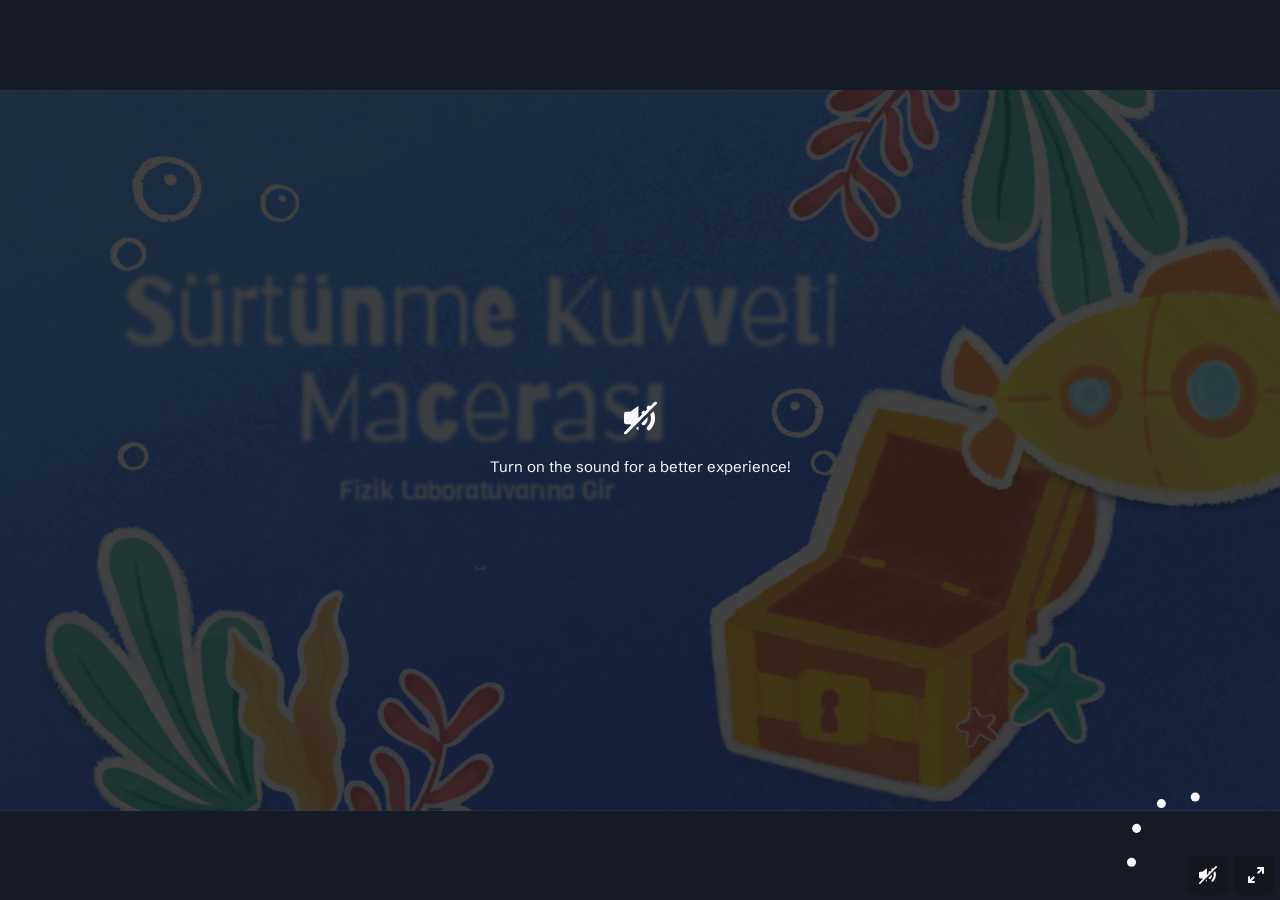
==== test_base copy.html @ 763feec6 "Fix translation logic and add comprehensive slide mappings" ====
<!DOCTYPE html>
<html lang="en">

<head>
  <base href="https://erhan3861.github.io/escape_marine/">
  <meta http-equiv="Content-Type" content="text/html; charset=utf-8">
  <meta name="viewport" content="width=device-width,initial-scale=1,shrink-to-fit=no">
  <meta name="theme-color" content="#000000">
  <meta name="color-scheme" content="light only">
  <meta name="robots" content="noindex, nofollow, noimageindex">
  <link rel="icon" href="favicon.ico" type="image/x-icon">
  <link rel="shortcut icon" href="favicon.ico" type="image/x-icon">
  <link href="css/gf_SchibstedGrotesk.css" rel="stylesheet">
  <link href="css/view.0.0.87.css" rel="stylesheet">
  <title>Submarine Escape Game</title>
  <link href="css/main.105fc96e.css" rel="stylesheet">
  <link rel="stylesheet" href="css/gf_Viga.css" media="all">
  <link rel="stylesheet" href="css/gf_Barriecito.css" media="all">
  <link rel="stylesheet" href="css/gf_Sora.css" media="all">
  <link rel="stylesheet" href="css/gf_SourceSansPro.css" media="all">
  <link rel="stylesheet" href="css/gf_SchibstedGrotesk.css" media="all">
  <link rel="stylesheet" href="css/gf_OpenSans.css" media="all">
  <link rel="stylesheet" href="css/gf_Inter.css" media="all">
  <link rel="stylesheet" href="css/gf_DMSans.css" media="all">
  <style>
    body,
    html {
      padding: 0 !important;
    }
  </style>
</head>

<body><noscript>You need to enable JavaScript to run this app.</noscript>
  <script src="static/js/offline.js" type="text/javascript"></script>
  <script>window.dataBase64 = "[base64]/[base64]/[base64]/[base64]/[base64]/Pz8/[base64]/[base64]/[base64]/[base64]/[base64]/[base64]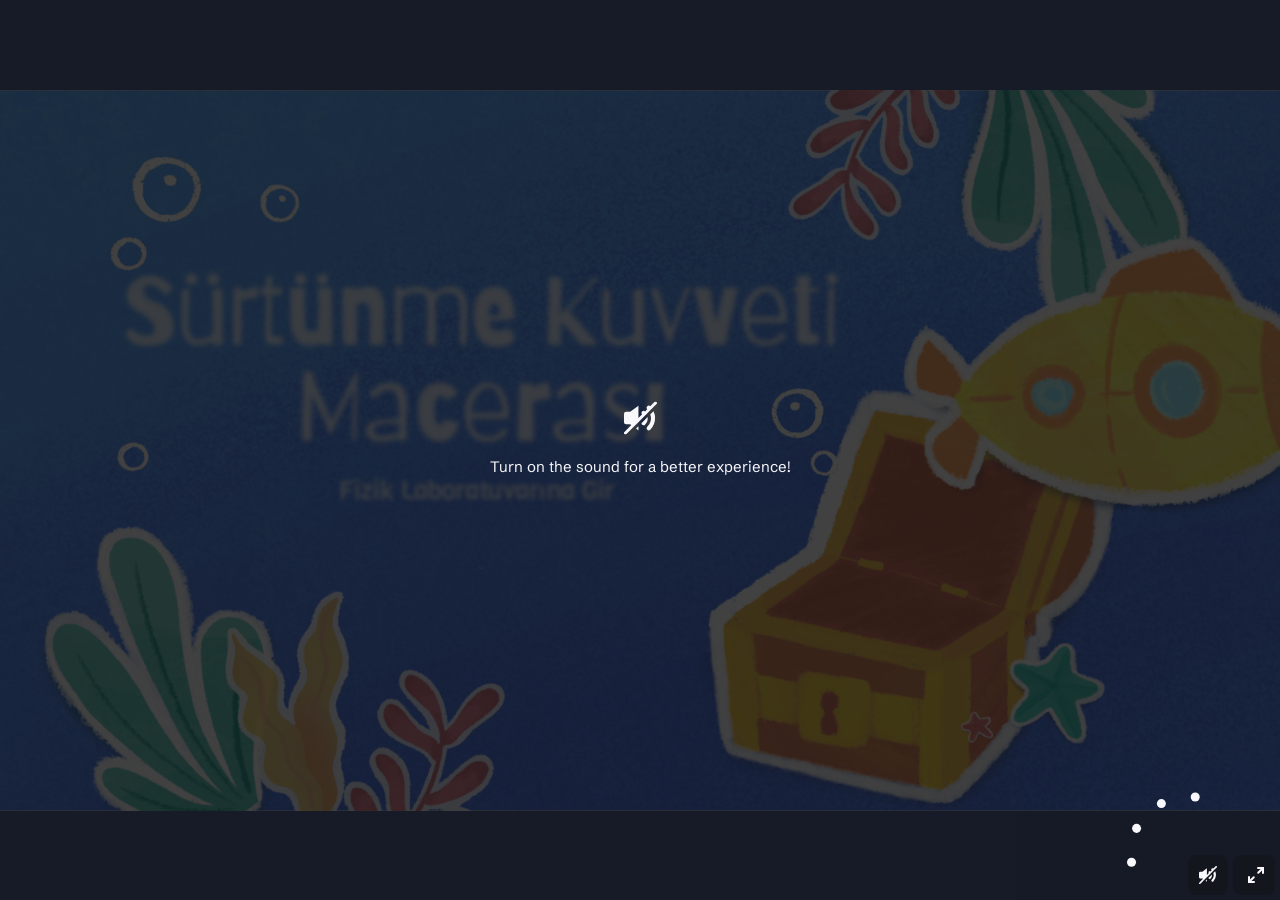
